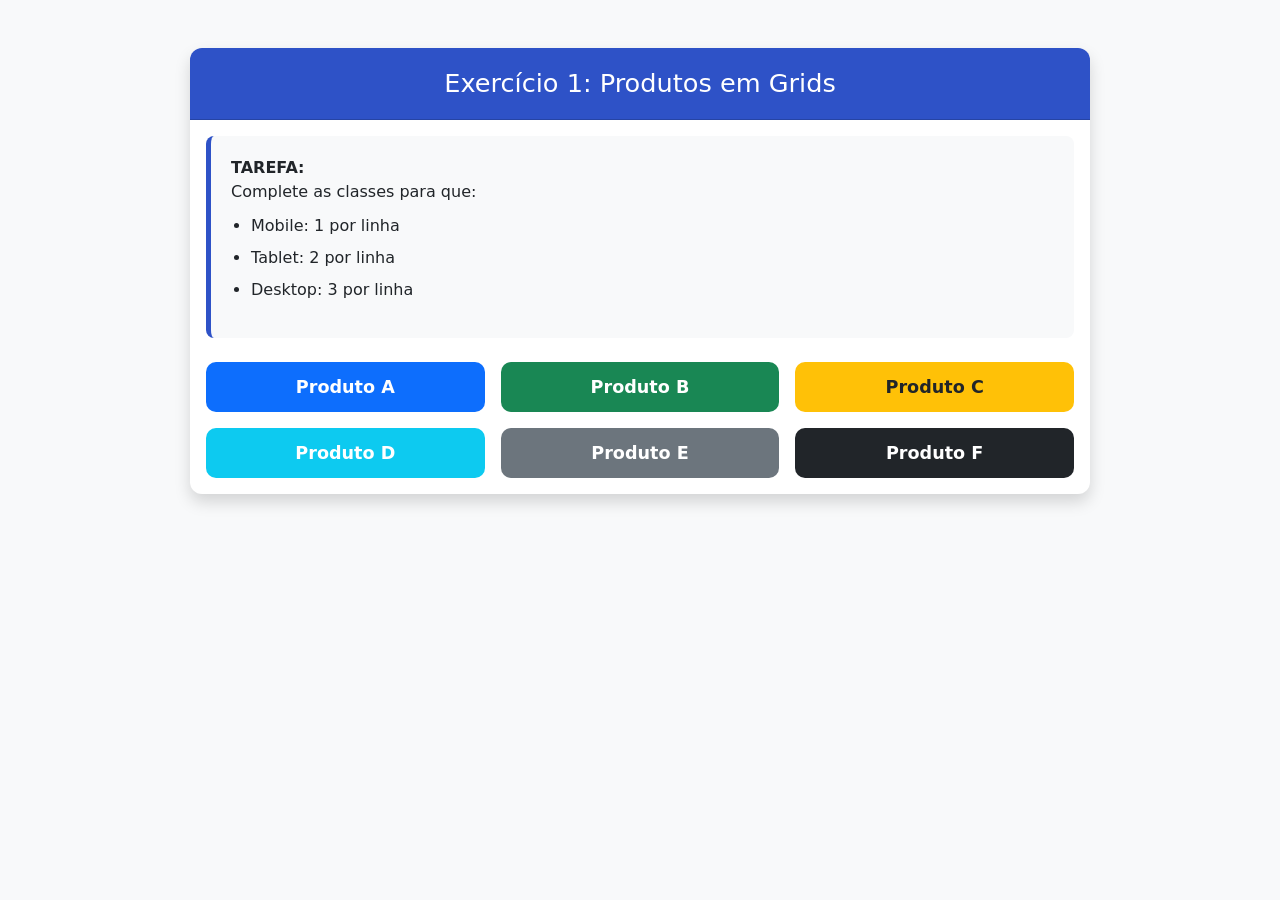
==== index.html @ ccb0f1b2 "Primero commit" ====
<!DOCTYPE html>
<html lang="pt-br">
<head>
    <meta charset="UTF-8">
    <meta name="viewport" content="width=device-width, initial-scale=1.0">
    <title>Exercício Bootstrap</title>
    <link href="https://cdn.jsdelivr.net/npm/bootstrap@5.3.8/dist/css/bootstrap.min.css" rel="stylesheet">
    <link rel="stylesheet" href="style.css">
</head>

<body class="bg-light py-5">
    <div class="container">
        <div class="card exercise shadow">
            <div class="card-header">
                <h2 class="mb-0">Exercício 1: Produtos em Grids</h2>
            </div>
            <div class="card-body">
                <div class="task mb-4">
                    <strong>TAREFA:</strong>
                    <p class="mb-2">Complete as classes para que:</p>
                    <ul>
                        <li>Mobile: 1 por linha</li>
                        <li>Tablet: 2 por linha</li>
                        <li>Desktop: 3 por linha</li>
                    </ul>
                </div>
                <div class="row g-3">
                    <div class="col-12 col-md-6 col-lg-4">
                        <div class="box bg-primary text-white">Produto A</div>
                    </div>
                    <div class="col-12 col-md-6 col-lg-4">
                        <div class="box bg-success text-white">Produto B</div>
                    </div>
                    <div class="col-12 col-md-6 col-lg-4">
                        <div class="box bg-warning text-dark">Produto C</div>
                    </div>
                    <div class="col-12 col-md-6 col-lg-4">
                        <div class="box bg-info text-white">Produto D</div>
                    </div>
                    <div class="col-12 col-md-6 col-lg-4">
                        <div class="box bg-secondary text-white">Produto E</div>
                    </div>
                    <div class="col-12 col-md-6 col-lg-4">
                        <div class="box bg-dark text-white">Produto F</div>
                    </div>
                </div>
            </div>
        </div>
    </div>
</body>
</html>
---- style.css ----
.exercise{
    max-width: 900px;
    margin: auto;
    border: none;
    border-radius: 12px;
    overflow: hidden;
}

.card-header{
    background: #2e52c7;
    color: #fff;
    text-align: center;
    padding: 20px;
}

.card-header h2{
    margin: 0;
    font-size: 1.6rem;
}

.task{
    background: #f8f9fa;
    border-left: 5px solid #2e52c7;
    padding: 20px;
    border-radius: 8px;
}

.task ul{
    margin-top: 10px;
    padding-left: 20px;
}

.task li{
    margin-bottom: 8px;
}

.box{
    height: 50px;
    border-radius: 10px;
    display: flex;
    align-items: center;
    justify-content: center;
    font-weight: bold;
    font-size: 1.1rem;
}
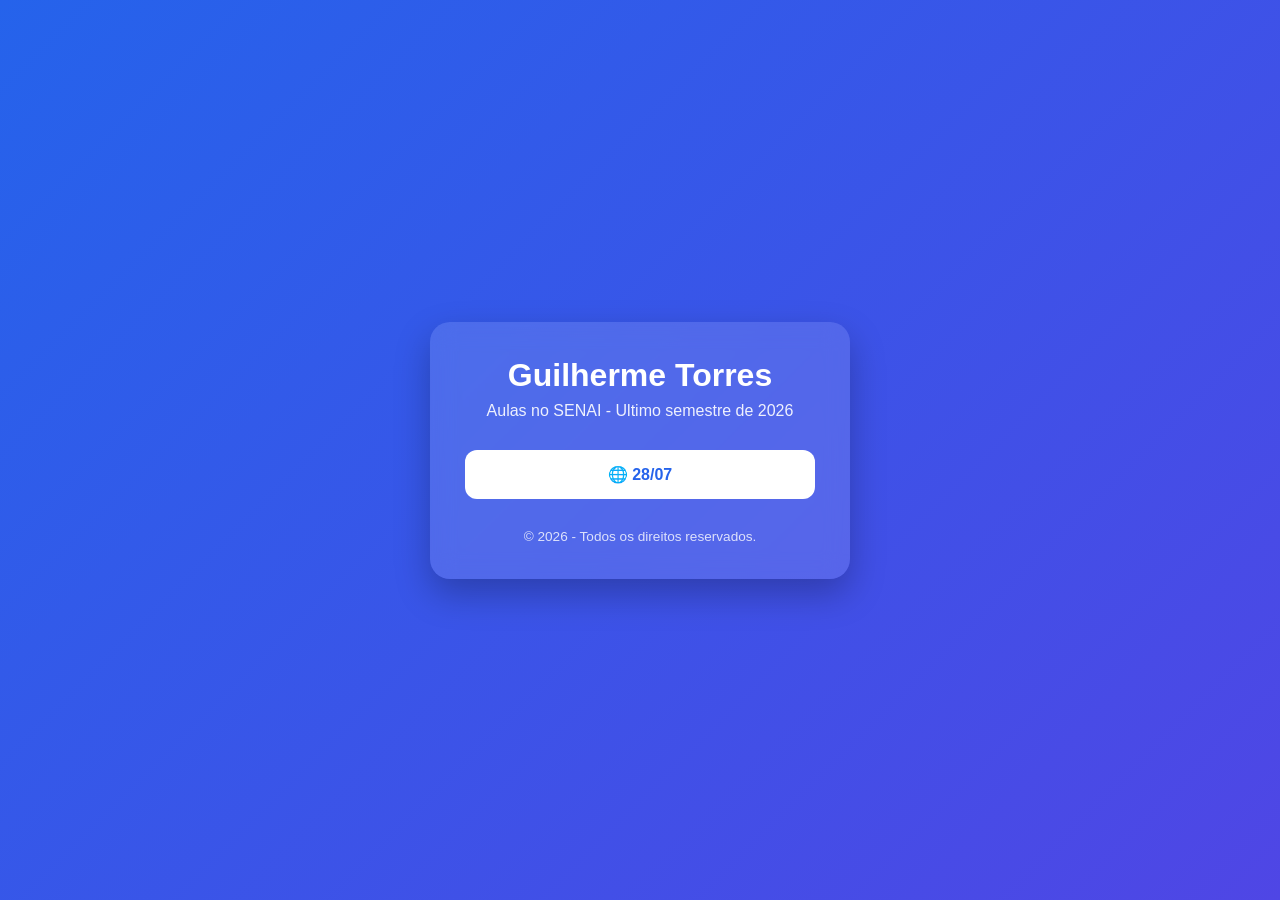
==== commit 66f3ea2b: "Primero commit" ====
--- a/index.html
+++ b/index.html
@@ -1,51 +1,118 @@
 <!DOCTYPE html>
-<html lang="pt-br">
+<html lang="pt-BR">
 <head>
     <meta charset="UTF-8">
     <meta name="viewport" content="width=device-width, initial-scale=1.0">
-    <title>Exercício Bootstrap</title>
-    <link href="https://cdn.jsdelivr.net/npm/bootstrap@5.3.8/dist/css/bootstrap.min.css" rel="stylesheet">
-    <link rel="stylesheet" href="style.css">
+    <title>Meus Links</title>
+    <style>
+        * {
+            margin: 0;
+            padding: 0;
+            box-sizing: border-box;
+        }
+
+        body {
+            font-family: "Segoe UI", Arial, sans-serif;
+            background: linear-gradient(135deg, #2563eb, #4f46e5);
+            min-height: 100vh;
+            display: flex;
+            justify-content: center;
+            align-items: center;
+            color: white;
+            padding: 20px;
+        }
+
+        .container {
+            width: 100%;
+            max-width: 420px;
+            background: rgba(255,255,255,0.12);
+            backdrop-filter: blur(12px);
+            border-radius: 20px;
+            padding: 35px;
+            text-align: center;
+            box-shadow: 0 15px 35px rgba(0,0,0,.25);
+        }
+
+        .perfil {
+            width: 120px;
+            height: 120px;
+            border-radius: 50%;
+            border: 4px solid white;
+            object-fit: cover;
+            margin-bottom: 20px;
+        }
+
+        h1 {
+            font-size: 2rem;
+            margin-bottom: 8px;
+        }
+
+        .descricao {
+            opacity: .9;
+            margin-bottom: 30px;
+        }
+
+        .links {
+            display: flex;
+            flex-direction: column;
+            gap: 15px;
+        }
+
+        .links a {
+            text-decoration: none;
+            color: #2563eb;
+            background: white;
+            padding: 15px;
+            border-radius: 12px;
+            font-weight: bold;
+            transition: .3s;
+        }
+
+        .links a:hover {
+            transform: translateY(-3px);
+            background: #dbeafe;
+            box-shadow: 0 8px 18px rgba(0,0,0,.2);
+        }
+
+        footer {
+            margin-top: 30px;
+            font-size: .85rem;
+            opacity: .8;
+        }
+
+        @media (max-width: 500px) {
+            .container {
+                padding: 25px;
+            }
+
+            h1 {
+                font-size: 1.7rem;
+            }
+
+            .links a {
+                padding: 14px;
+            }
+        }
+    </style>
 </head>
+<body>
 
-<body class="bg-light py-5">
-    <div class="container">
-        <div class="card exercise shadow">
-            <div class="card-header">
-                <h2 class="mb-0">Exercício 1: Produtos em Grids</h2>
-            </div>
-            <div class="card-body">
-                <div class="task mb-4">
-                    <strong>TAREFA:</strong>
-                    <p class="mb-2">Complete as classes para que:</p>
-                    <ul>
-                        <li>Mobile: 1 por linha</li>
-                        <li>Tablet: 2 por linha</li>
-                        <li>Desktop: 3 por linha</li>
-                    </ul>
-                </div>
-                <div class="row g-3">
-                    <div class="col-12 col-md-6 col-lg-4">
-                        <div class="box bg-primary text-white">Produto A</div>
-                    </div>
-                    <div class="col-12 col-md-6 col-lg-4">
-                        <div class="box bg-success text-white">Produto B</div>
-                    </div>
-                    <div class="col-12 col-md-6 col-lg-4">
-                        <div class="box bg-warning text-dark">Produto C</div>
-                    </div>
-                    <div class="col-12 col-md-6 col-lg-4">
-                        <div class="box bg-info text-white">Produto D</div>
-                    </div>
-                    <div class="col-12 col-md-6 col-lg-4">
-                        <div class="box bg-secondary text-white">Produto E</div>
-                    </div>
-                    <div class="col-12 col-md-6 col-lg-4">
-                        <div class="box bg-dark text-white">Produto F</div>
-                    </div>
-                </div>
-            </div>
+    <main class="container">
+        <h1>Guilherme Torres</h1>
+
+        <p class="descricao">
+            Aulas no SENAI - Ultimo semestre de 2026
+        </p>
+
+        <div class="links">
+            <a href="./28-07/index.html" target="_blank">🌐 28/07</a>
         </div>
-    </div>
+
+        <footer>
+            © 2026 - Todos os direitos reservados.
+        </footer>
+
+    </main>
+
 </body>
 </html>
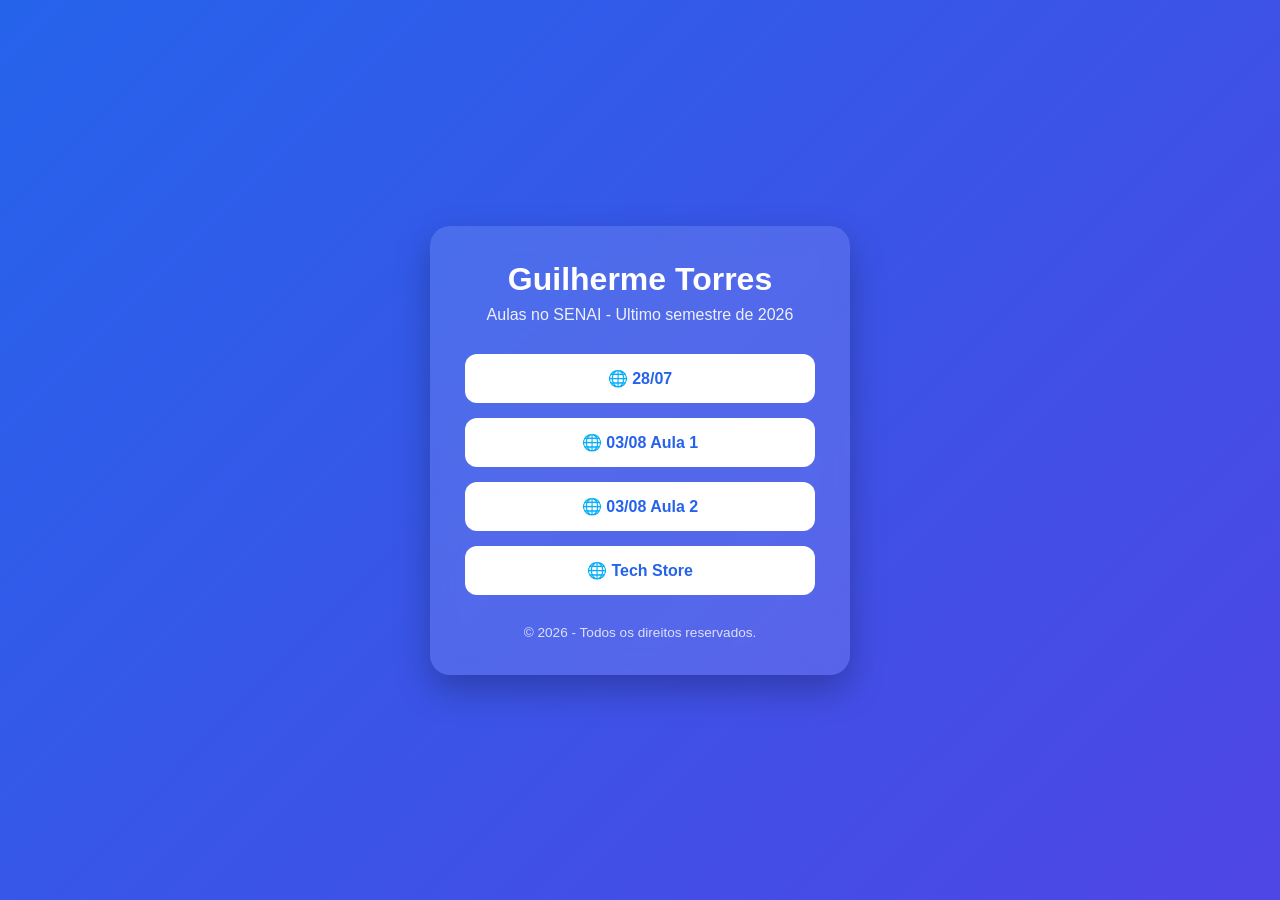
==== commit 6c1929cc: "Aula 03/08" ====
--- a/index.html
+++ b/index.html
@@ -106,6 +106,9 @@
 
         <div class="links">
             <a href="./28-07/index.html" target="_blank">🌐 28/07</a>
+            <a href="./03-08/aula01/exercicio.html" target="_blank">🌐 03/08 Aula 1</a>
+            <a href="./03-08/aula02/index.html" target="_blank">🌐 03/08 Aula 2</a>
+            <a href="./03-08/TechStore/index.html" target="_blank">🌐 Tech Store</a>
         </div>
 
         <footer>
